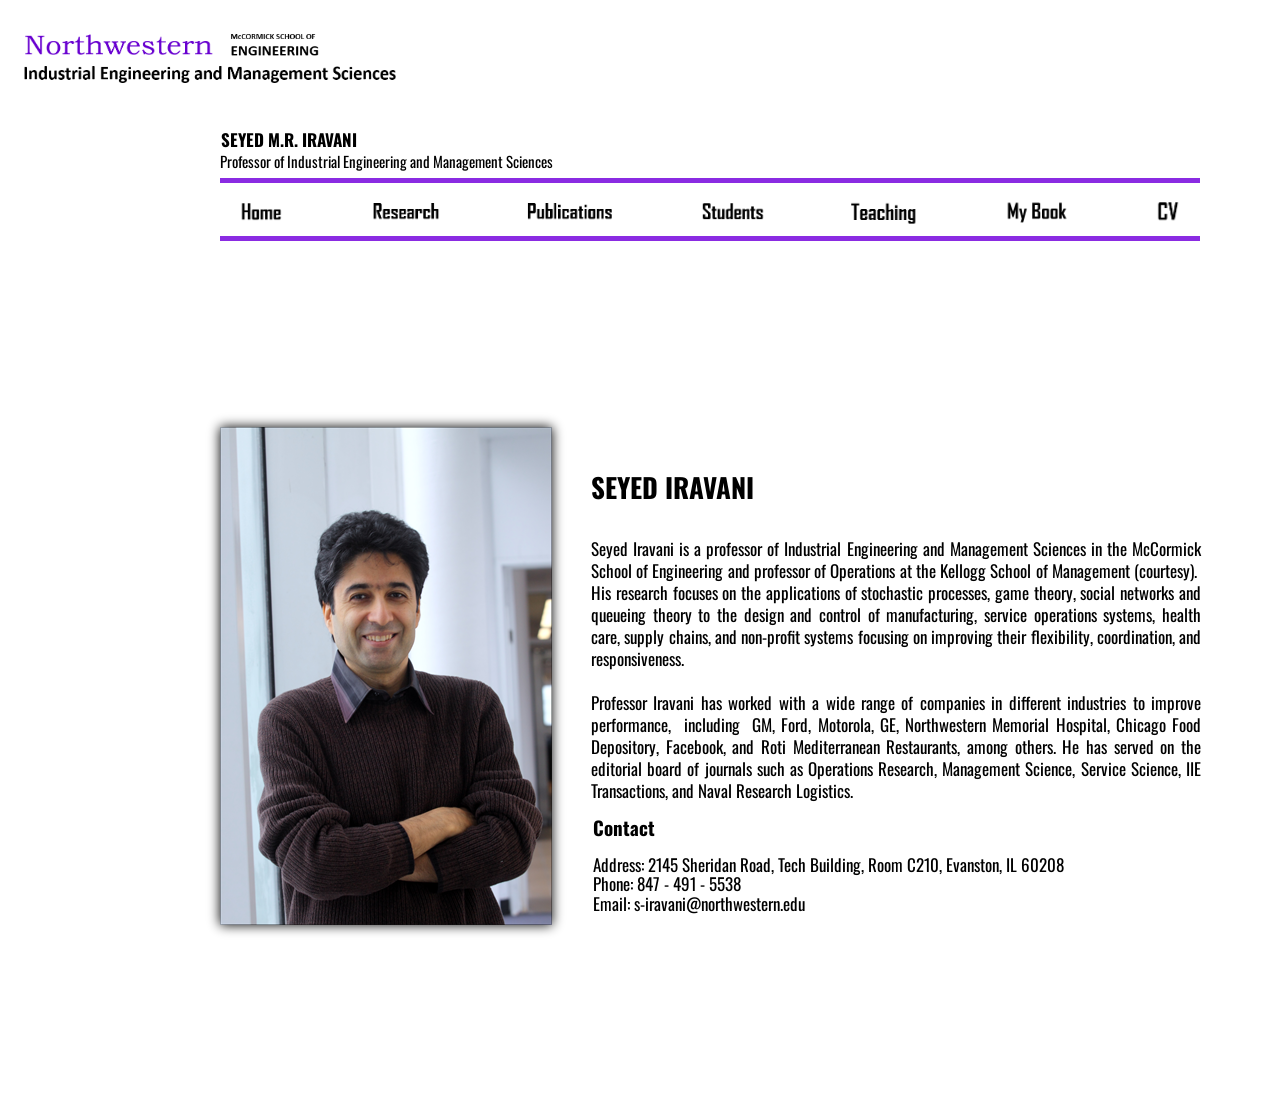
==== index.html @ 7a3b7474 "Add files via upload" ====
<!doctype html>
<html>
<head>
<meta charset="utf-8">
<title>Iravani, Seyed M.R. | Northwestern University</title>
<meta name="generator" content="WYSIWYG Web Builder 16 - http://www.wysiwygwebbuilder.com">
<link href="https://fonts.googleapis.com/css?family=Oswald" rel="stylesheet">
<link href="My_Site.css" rel="stylesheet">
<link href="index.css" rel="stylesheet">
</head>
<body>
<div id="PageHeader1" style="position:fixed;text-align:left;left:0;top:0;right:0;height:262px;z-index:20;">
<hr id="Line1" style="position:absolute;left:220px;top:178px;width:980px;z-index:0;">
<hr id="Line2" style="position:absolute;left:220px;top:236px;width:980px;z-index:1;">
<div id="wb_Line3" style="position:absolute;left:216px;top:23px;width:3px;height:36px;z-index:2;">
<img src="https://users.iems.northwestern.edu/~iravani/images/img0002.png" id="Line3" alt=""></div>
<div id="wb_Text7" style="position:absolute;left:220px;top:153px;width:420px;height:45px;z-index:3;">
<span style="color:#000000;font-family:Oswald;font-size:15px;">Professor of Industrial Engineering and Management Sciences</span></div>
<div id="wb_Text6" style="position:absolute;left:221px;top:130px;width:418px;height:53px;z-index:4;">
<span style="color:#000000;font-family:Oswald;font-size:17px;"><strong>SEYED M.R. IRAVANI</strong></span></div>
<div id="RollOver2" style="position:absolute;left:519px;top:190px;width:101px;height:38px;overflow:hidden;z-index:5">
<a href="Publications.html" title="Publications">
<img class="hover" alt="" src="images/Publications-over.png">
<span><img alt="" src="images/Publications.png"></span>
</a>
</div>
<div id="RollOver1" style="position:absolute;left:365px;top:190px;width:83px;height:38px;overflow:hidden;z-index:6">
<a href="Research-cloned.html" title="Reserach">
<img class="hover" alt="" src="images/Research-over.png">
<span><img alt="" src="images/Research.png"></span>
</a>
</div>
<div id="RollOver3" style="position:absolute;left:239px;top:190px;width:46px;height:39px;overflow:hidden;z-index:7">
<a href="index.html">
<img class="hover" alt="" src="images/Home-over.png">
<span><img alt="" src="images/Home.png"></span>
</a>
</div>
<div id="RollOver4" style="position:absolute;left:701px;top:190px;width:66px;height:38px;overflow:hidden;z-index:8">
<a href="Students.html" title="Students">
<img class="hover" alt="" src="images/Students-over.png">
<span><img alt="" src="images/Students.png"></span>
</a>
</div>
<div id="RollOver5" style="position:absolute;left:850px;top:190px;width:70px;height:39px;overflow:hidden;z-index:9">
<a href="Teaching.html">
<img class="hover" alt="" src="images/Teaching-over.png">
<span><img alt="" src="images/Teaching.png"></span>
</a>
</div>
<div id="RollOver6" style="position:absolute;left:1003px;top:190px;width:68px;height:38px;overflow:hidden;z-index:10">
<a href="Book-cloned.html">
<img class="hover" alt="" src="images/My-Book-over.png">
<span><img alt="" src="images/My-Book.png"></span>
</a>
</div>
<div id="RollOver7" style="position:absolute;left:1153px;top:188px;width:30px;height:42px;overflow:hidden;z-index:11">
<a href="CV_Web.pdf">
<img class="hover" alt="" src="images/CV-over.png">
<span><img alt="" src="images/CV.png"></span>
</a>
</div>
<div id="wb_Image2" style="position:absolute;left:23px;top:32px;width:192px;height:26px;z-index:12;">
<a href="https://www.northwestern.edu/" title="Northwestern University"><img src="images/Northwestern.png" id="Image2" alt=""></a></div>
<div id="wb_Image3" style="position:absolute;left:229px;top:32px;width:92px;height:26px;z-index:13;">
<a href="https://www.mccormick.northwestern.edu/"><img src="images/McCormick.png" id="Image3" alt=""></a></div>
<div id="wb_Image4" style="position:absolute;left:21px;top:63px;width:378px;height:23px;z-index:14;">
<a href="https://www.mccormick.northwestern.edu/industrial/"><img src="images/IEMS.png" id="Image4" alt=""></a></div>
</div>
<div id="wb_Image1" style="position:absolute;left:205px;top:412px;width:362px;height:528px;z-index:16;">
<img src="images/Iravani,&#32;Seyed.png" id="Image1" alt=""></div>
<div id="wb_Text1" style="position:absolute;left:591px;top:538px;width:610px;height:261px;text-align:justify;z-index:17;">
<span style="color:#000000;font-family:Oswald;font-size:17px;line-height:22px;">Seyed Iravani is a professor of Industrial Engineering and Management Sciences in the McCormick School of Engineering and professor of Operations at the Kellogg School of Management (courtesy).&nbsp; His research focuses on the applications of stochastic processes, game theory, social networks and queueing theory to the design and control of manufacturing, service operations systems, health care, supply chains, and non-profit systems focusing on improving their flexibility, coordination, and responsiveness.&nbsp; <br><br>Professor Iravani has worked with a wide range of companies in different industries to improve performance,&nbsp; including&nbsp; GM, Ford, Motorola, GE, Northwestern Memorial Hospital, Chicago Food Depository, Facebook, and Roti Mediterranean Restaurants, among others. He has served on the editorial board of journals such as Operations Research, Management Science, Service Science, IIE Transactions, and Naval Research Logistics.</span></div>
<div id="wb_Text9" style="position:absolute;left:593px;top:799px;width:590px;height:296px;z-index:18;">
<span style="color:#000000;font-family:Oswald;font-size:19px;line-height:57px;"><strong>Contact</strong></span><span style="color:#000000;font-family:Arial;font-size:19px;line-height:18px;"><br></span><span style="color:#000000;font-family:Oswald;font-size:17px;line-height:18px;">Address: 2145 Sheridan Road, Tech Building, Room C210, Evanston, IL 60208<br>Phone: 847 - 491 - 5538<br>Email: s-iravani@northwestern.edu <br><br><br><br><br><br><br><br><br><br></span></div>
<div id="wb_Text2" style="position:absolute;left:591px;top:471px;width:369px;height:81px;z-index:19;">
<span style="color:#000000;font-family:Oswald;font-size:27px;"><strong>SEYED IRAVANI</strong></span></div>
</body>
</html>
---- My_Site.css ----
h1, .h1
{
   font-family: Arial;
   font-weight: bold;
   font-size: 32px;
   text-decoration: none;
   color: #000000;
   background-color: transparent;
   margin: 0px 0px 0px 0px;
   padding: 0px 0px 0px 0px;
   display: inline;
}
h2, .h2
{
   font-family: Arial;
   font-weight: bold;
   font-size: 27px;
   text-decoration: none;
   color: #000000;
   background-color: transparent;
   margin: 0px 0px 0px 0px;
   padding: 0px 0px 0px 0px;
   display: inline;
}
h3, .h3
{
   font-family: Arial;
   font-weight: bold;
   font-size: 24px;
   text-decoration: none;
   color: #000000;
   background-color: transparent;
   margin: 0px 0px 0px 0px;
   padding: 0px 0px 0px 0px;
   display: inline;
}
h4, .h4
{
   font-family: Arial;
   font-weight: bold;
   font-size: 21px;
   font-style: italic;
   text-decoration: none;
   color: #000000;
   background-color: transparent;
   margin: 0px 0px 0px 0px;
   padding: 0px 0px 0px 0px;
   display: inline;
}
h5, .h5
{
   font-family: Arial;
   font-weight: bold;
   font-size: 19px;
   text-decoration: none;
   color: #000000;
   background-color: transparent;
   margin: 0px 0px 0px 0px;
   padding: 0px 0px 0px 0px;
   display: inline;
}
h6, .h6
{
   font-family: Arial;
   font-weight: bold;
   font-size: 16px;
   text-decoration: none;
   color: #000000;
   background-color: transparent;
   margin: 0px 0px 0px 0px;
   padding: 0px 0px 0px 0px;
   display: inline;
}
.CustomStyle
{
   font-family: "Courier New";
   font-weight: bold;
   font-size: 16px;
   text-decoration: none;
   color: #2E74B5;
   background-color: transparent;
}
---- index.css ----
body
{
   background-color: #FFFFFF;
   color: #000000;
   font-family: Arial;
   font-weight: normal;
   font-size: 13px;
   line-height: 1.1875;
   margin: 0;
   padding: 0;
}
a
{
   color: #0000FF;
   text-decoration: underline;
}
a:visited
{
   color: #800080;
}
a:active
{
   color: #FF0000;
}
a:hover
{
   color: #0000FF;
   text-decoration: underline;
}
input:focus, textarea:focus, select:focus
{
   outline: none;
}
#PageHeader1
{
   background-color: #FFFFFF;
   background-image: none;
   box-sizing: border-box;
}
#wb_Image1
{
   vertical-align: top;
}
#Image1
{
   border-width: 0;
   margin: 0;
   left: 0;
   top: 0;
   width: 100%;
   height: 100%;
}
#wb_Text1 
{
   background-color: transparent;
   background-image: none;
   border: 0px solid #000000;
   padding: 0;
   margin: 0;
   text-align: justify;
}
#wb_Text1 div
{
   text-align: justify;
}
#Line1
{
   border-color: #8A2BE2;
   border-style: solid;
   border-bottom-width: 5px;
   border-top: 0px;
   border-left: 0px;
   border-right: 0px;
   height: 0 !important;
   line-height: 0px !important;
   margin: 0;
   padding: 0;
}
#Line2
{
   border-color: #8A2BE2;
   border-style: solid;
   border-bottom-width: 5px;
   border-top: 0px;
   border-left: 0px;
   border-right: 0px;
   height: 0 !important;
   line-height: 0px !important;
   margin: 0;
   padding: 0;
}
#wb_Line3
{
   font-size: 0;
}
#Line3
{
   border-width: 0;
   height: 44px;
   width: 8px;
}
#wb_Text7 
{
   background-color: transparent;
   background-image: none;
   border: 0px solid #000000;
   padding: 0;
   margin: 0;
   text-align: left;
}
#wb_Text7 div
{
   text-align: left;
}
#wb_Text6 
{
   background-color: transparent;
   background-image: none;
   border: 0px solid #000000;
   padding: 0;
   margin: 0;
   text-align: left;
}
#wb_Text6 div
{
   text-align: left;
}
#wb_Text9 
{
   background-color: transparent;
   background-image: none;
   border: 0px solid #000000;
   padding: 0;
   margin: 0;
   text-align: left;
}
#wb_Text9 div
{
   text-align: left;
}
#RollOver2
{
   border: 0px solid #000000;
   margin: 0;
}
#RollOver2 a
{
   display: block;
   position: relative;
   height: 100%;
   width: 100%;
}
#RollOver2 a img
{
   position: absolute;
   z-index: 1;
   border-width: 0;
}
#RollOver2 span
{
   display: block;
   height: 100%;
   width: 100%;
   position: absolute;
   z-index: 2;
}
#RollOver2 .hover
{
   visibility: hidden;
}
#RollOver2:hover .hover
{
   visibility: visible;
}
#RollOver2:hover span
{
   visibility: hidden;
}
#RollOver2 img
{
   border-width: 0;
   position: absolute;
   left: 0;
   top: 0;
   width: 100%;
   height: 100%;
}
#RollOver1
{
   border: 0px solid #000000;
   margin: 0;
}
#RollOver1 a
{
   display: block;
   position: relative;
   height: 100%;
   width: 100%;
}
#RollOver1 a img
{
   position: absolute;
   z-index: 1;
   border-width: 0;
}
#RollOver1 span
{
   display: block;
   height: 100%;
   width: 100%;
   position: absolute;
   z-index: 2;
}
#RollOver1 .hover
{
   visibility: hidden;
}
#RollOver1:hover .hover
{
   visibility: visible;
}
#RollOver1:hover span
{
   visibility: hidden;
}
#RollOver1 img
{
   border-width: 0;
   position: absolute;
   left: 0;
   top: 0;
   width: 100%;
   height: 100%;
}
#RollOver3
{
   border: 0px solid #000000;
   margin: 0;
}
#RollOver3 a
{
   display: block;
   position: relative;
   height: 100%;
   width: 100%;
}
#RollOver3 a img
{
   position: absolute;
   z-index: 1;
   border-width: 0;
}
#RollOver3 span
{
   display: block;
   height: 100%;
   width: 100%;
   position: absolute;
   z-index: 2;
}
#RollOver3 .hover
{
   visibility: hidden;
}
#RollOver3:hover .hover
{
   visibility: visible;
}
#RollOver3:hover span
{
   visibility: hidden;
}
#RollOver3 img
{
   border-width: 0;
   position: absolute;
   left: 0;
   top: 0;
   width: 100%;
   height: 100%;
}
#RollOver4
{
   border: 0px solid #000000;
   margin: 0;
}
#RollOver4 a
{
   display: block;
   position: relative;
   height: 100%;
   width: 100%;
}
#RollOver4 a img
{
   position: absolute;
   z-index: 1;
   border-width: 0;
}
#RollOver4 span
{
   display: block;
   height: 100%;
   width: 100%;
   position: absolute;
   z-index: 2;
}
#RollOver4 .hover
{
   visibility: hidden;
}
#RollOver4:hover .hover
{
   visibility: visible;
}
#RollOver4:hover span
{
   visibility: hidden;
}
#RollOver4 img
{
   border-width: 0;
   position: absolute;
   left: 0;
   top: 0;
   width: 100%;
   height: 100%;
}
#RollOver5
{
   border: 0px solid #000000;
   margin: 0;
}
#RollOver5 a
{
   display: block;
   position: relative;
   height: 100%;
   width: 100%;
}
#RollOver5 a img
{
   position: absolute;
   z-index: 1;
   border-width: 0;
}
#RollOver5 span
{
   display: block;
   height: 100%;
   width: 100%;
   position: absolute;
   z-index: 2;
}
#RollOver5 .hover
{
   visibility: hidden;
}
#RollOver5:hover .hover
{
   visibility: visible;
}
#RollOver5:hover span
{
   visibility: hidden;
}
#RollOver5 img
{
   border-width: 0;
   position: absolute;
   left: 0;
   top: 0;
   width: 100%;
   height: 100%;
}
#RollOver6
{
   border: 0px solid #000000;
   margin: 0;
}
#RollOver6 a
{
   display: block;
   position: relative;
   height: 100%;
   width: 100%;
}
#RollOver6 a img
{
   position: absolute;
   z-index: 1;
   border-width: 0;
}
#RollOver6 span
{
   display: block;
   height: 100%;
   width: 100%;
   position: absolute;
   z-index: 2;
}
#RollOver6 .hover
{
   visibility: hidden;
}
#RollOver6:hover .hover
{
   visibility: visible;
}
#RollOver6:hover span
{
   visibility: hidden;
}
#RollOver6 img
{
   border-width: 0;
   position: absolute;
   left: 0;
   top: 0;
   width: 100%;
   height: 100%;
}
#RollOver7
{
   border: 0px solid #000000;
   margin: 0;
}
#RollOver7 a
{
   display: block;
   position: relative;
   height: 100%;
   width: 100%;
}
#RollOver7 a img
{
   position: absolute;
   z-index: 1;
   border-width: 0;
}
#RollOver7 span
{
   display: block;
   height: 100%;
   width: 100%;
   position: absolute;
   z-index: 2;
}
#RollOver7 .hover
{
   visibility: hidden;
}
#RollOver7:hover .hover
{
   visibility: visible;
}
#RollOver7:hover span
{
   visibility: hidden;
}
#RollOver7 img
{
   border-width: 0;
   position: absolute;
   left: 0;
   top: 0;
   width: 100%;
   height: 100%;
}
#wb_Image2
{
   vertical-align: top;
}
#Image2
{
   border: 0px solid #000000;
   padding: 0;
   margin: 0;
   left: 0;
   top: 0;
   width: 100%;
   height: 100%;
}
#wb_Image3
{
   vertical-align: top;
}
#Image3
{
   border: 0px solid #000000;
   padding: 0;
   margin: 0;
   left: 0;
   top: 0;
   width: 100%;
   height: 100%;
}
#wb_Image4
{
   vertical-align: top;
}
#Image4
{
   border: 0px solid #000000;
   padding: 0;
   margin: 0;
   left: 0;
   top: 0;
   width: 100%;
   height: 100%;
}
#wb_Text2 
{
   background-color: transparent;
   background-image: none;
   border: 0px solid #000000;
   padding: 0;
   margin: 0;
   text-align: left;
}
#wb_Text2 div
{
   text-align: left;
}
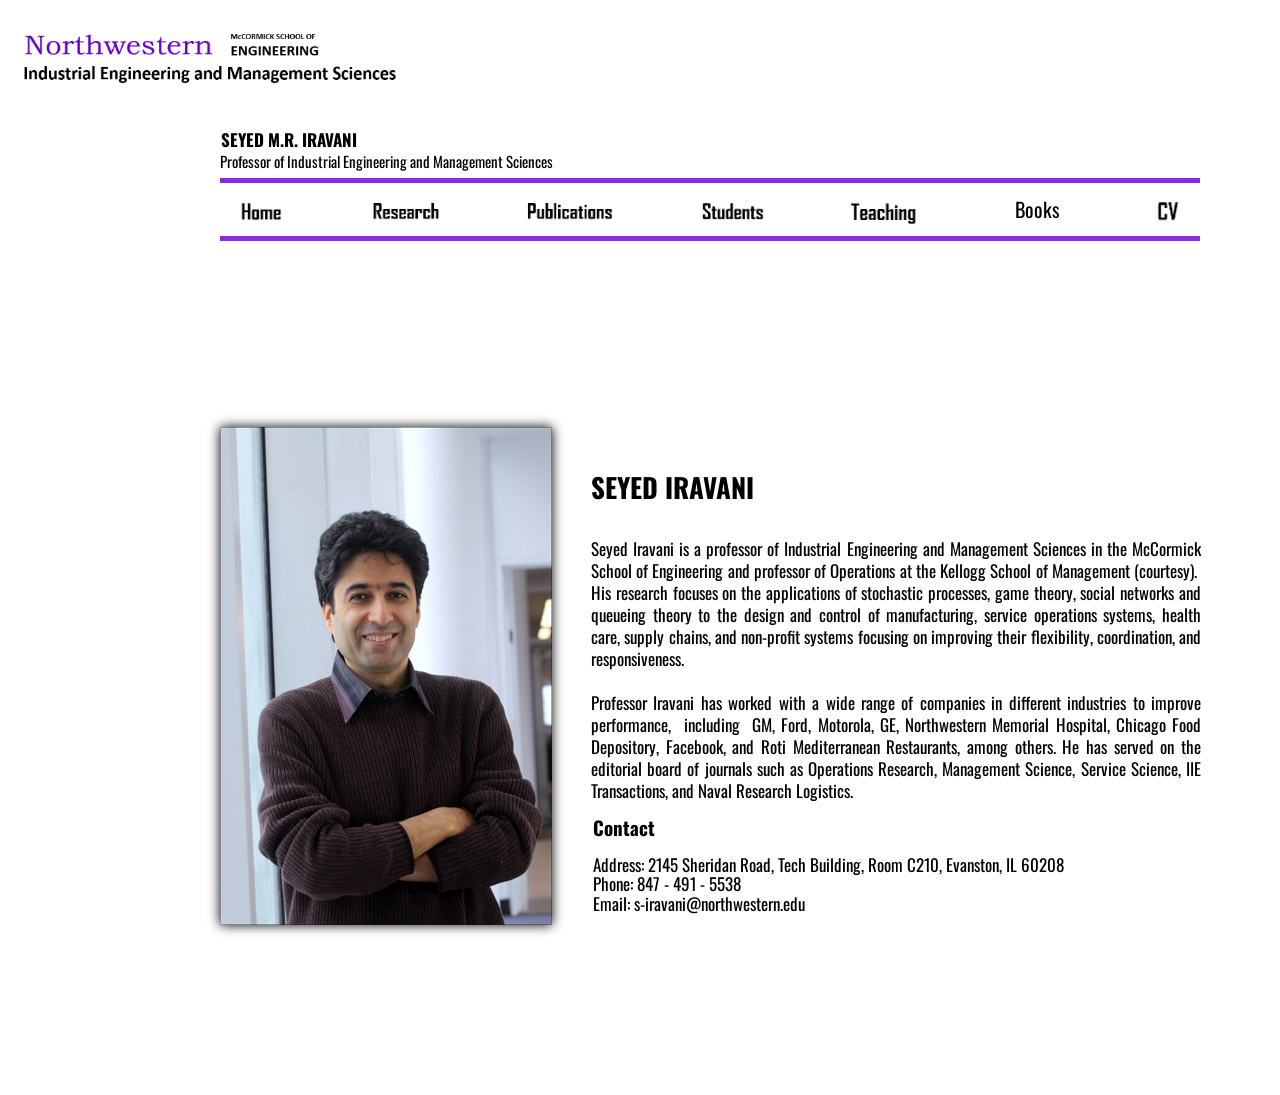
==== commit 6525148f: "Add files via upload" ====
--- a/index.html
+++ b/index.html
@@ -1,79 +1,75 @@
-<!doctype html>
-<html>
-<head>
-<meta charset="utf-8">
-<title>Iravani, Seyed M.R. | Northwestern University</title>
-<meta name="generator" content="WYSIWYG Web Builder 16 - http://www.wysiwygwebbuilder.com">
-<link href="https://fonts.googleapis.com/css?family=Oswald" rel="stylesheet">
-<link href="My_Site.css" rel="stylesheet">
-<link href="index.css" rel="stylesheet">
-</head>
-<body>
-<div id="PageHeader1" style="position:fixed;text-align:left;left:0;top:0;right:0;height:262px;z-index:20;">
-<hr id="Line1" style="position:absolute;left:220px;top:178px;width:980px;z-index:0;">
-<hr id="Line2" style="position:absolute;left:220px;top:236px;width:980px;z-index:1;">
-<div id="wb_Line3" style="position:absolute;left:216px;top:23px;width:3px;height:36px;z-index:2;">
-<img src="https://users.iems.northwestern.edu/~iravani/images/img0002.png" id="Line3" alt=""></div>
-<div id="wb_Text7" style="position:absolute;left:220px;top:153px;width:420px;height:45px;z-index:3;">
-<span style="color:#000000;font-family:Oswald;font-size:15px;">Professor of Industrial Engineering and Management Sciences</span></div>
-<div id="wb_Text6" style="position:absolute;left:221px;top:130px;width:418px;height:53px;z-index:4;">
-<span style="color:#000000;font-family:Oswald;font-size:17px;"><strong>SEYED M.R. IRAVANI</strong></span></div>
-<div id="RollOver2" style="position:absolute;left:519px;top:190px;width:101px;height:38px;overflow:hidden;z-index:5">
-<a href="Publications.html" title="Publications">
-<img class="hover" alt="" src="images/Publications-over.png">
-<span><img alt="" src="images/Publications.png"></span>
-</a>
-</div>
-<div id="RollOver1" style="position:absolute;left:365px;top:190px;width:83px;height:38px;overflow:hidden;z-index:6">
-<a href="Research-cloned.html" title="Reserach">
-<img class="hover" alt="" src="images/Research-over.png">
-<span><img alt="" src="images/Research.png"></span>
-</a>
-</div>
-<div id="RollOver3" style="position:absolute;left:239px;top:190px;width:46px;height:39px;overflow:hidden;z-index:7">
-<a href="index.html">
-<img class="hover" alt="" src="images/Home-over.png">
-<span><img alt="" src="images/Home.png"></span>
-</a>
-</div>
-<div id="RollOver4" style="position:absolute;left:701px;top:190px;width:66px;height:38px;overflow:hidden;z-index:8">
-<a href="Students.html" title="Students">
-<img class="hover" alt="" src="images/Students-over.png">
-<span><img alt="" src="images/Students.png"></span>
-</a>
-</div>
-<div id="RollOver5" style="position:absolute;left:850px;top:190px;width:70px;height:39px;overflow:hidden;z-index:9">
-<a href="Teaching.html">
-<img class="hover" alt="" src="images/Teaching-over.png">
-<span><img alt="" src="images/Teaching.png"></span>
-</a>
-</div>
-<div id="RollOver6" style="position:absolute;left:1003px;top:190px;width:68px;height:38px;overflow:hidden;z-index:10">
-<a href="Book-cloned.html">
-<img class="hover" alt="" src="images/My-Book-over.png">
-<span><img alt="" src="images/My-Book.png"></span>
-</a>
-</div>
-<div id="RollOver7" style="position:absolute;left:1153px;top:188px;width:30px;height:42px;overflow:hidden;z-index:11">
-<a href="CV_Web.pdf">
-<img class="hover" alt="" src="images/CV-over.png">
-<span><img alt="" src="images/CV.png"></span>
-</a>
-</div>
-<div id="wb_Image2" style="position:absolute;left:23px;top:32px;width:192px;height:26px;z-index:12;">
-<a href="https://www.northwestern.edu/" title="Northwestern University"><img src="images/Northwestern.png" id="Image2" alt=""></a></div>
-<div id="wb_Image3" style="position:absolute;left:229px;top:32px;width:92px;height:26px;z-index:13;">
-<a href="https://www.mccormick.northwestern.edu/"><img src="images/McCormick.png" id="Image3" alt=""></a></div>
-<div id="wb_Image4" style="position:absolute;left:21px;top:63px;width:378px;height:23px;z-index:14;">
-<a href="https://www.mccormick.northwestern.edu/industrial/"><img src="images/IEMS.png" id="Image4" alt=""></a></div>
-</div>
-<div id="wb_Image1" style="position:absolute;left:205px;top:412px;width:362px;height:528px;z-index:16;">
-<img src="images/Iravani,&#32;Seyed.png" id="Image1" alt=""></div>
-<div id="wb_Text1" style="position:absolute;left:591px;top:538px;width:610px;height:261px;text-align:justify;z-index:17;">
-<span style="color:#000000;font-family:Oswald;font-size:17px;line-height:22px;">Seyed Iravani is a professor of Industrial Engineering and Management Sciences in the McCormick School of Engineering and professor of Operations at the Kellogg School of Management (courtesy).&nbsp; His research focuses on the applications of stochastic processes, game theory, social networks and queueing theory to the design and control of manufacturing, service operations systems, health care, supply chains, and non-profit systems focusing on improving their flexibility, coordination, and responsiveness.&nbsp; <br><br>Professor Iravani has worked with a wide range of companies in different industries to improve performance,&nbsp; including&nbsp; GM, Ford, Motorola, GE, Northwestern Memorial Hospital, Chicago Food Depository, Facebook, and Roti Mediterranean Restaurants, among others. He has served on the editorial board of journals such as Operations Research, Management Science, Service Science, IIE Transactions, and Naval Research Logistics.</span></div>
-<div id="wb_Text9" style="position:absolute;left:593px;top:799px;width:590px;height:296px;z-index:18;">
-<span style="color:#000000;font-family:Oswald;font-size:19px;line-height:57px;"><strong>Contact</strong></span><span style="color:#000000;font-family:Arial;font-size:19px;line-height:18px;"><br></span><span style="color:#000000;font-family:Oswald;font-size:17px;line-height:18px;">Address: 2145 Sheridan Road, Tech Building, Room C210, Evanston, IL 60208<br>Phone: 847 - 491 - 5538<br>Email: s-iravani@northwestern.edu <br><br><br><br><br><br><br><br><br><br></span></div>
-<div id="wb_Text2" style="position:absolute;left:591px;top:471px;width:369px;height:81px;z-index:19;">
-<span style="color:#000000;font-family:Oswald;font-size:27px;"><strong>SEYED IRAVANI</strong></span></div>
-</body>
+<!doctype html>
+<html>
+<head>
+<meta charset="utf-8">
+<title>Iravani, Seyed M.R. | Northwestern University</title>
+<meta name="generator" content="WYSIWYG Web Builder 16 - http://www.wysiwygwebbuilder.com">
+<link href="https://fonts.googleapis.com/css?family=Oswald" rel="stylesheet">
+<link href="My_Site.css" rel="stylesheet">
+<link href="index.css" rel="stylesheet">
+</head>
+<body>
+<div id="PageHeader1" style="position:fixed;text-align:left;left:0;top:0;right:0;height:262px;z-index:20;">
+<hr id="Line1" style="position:absolute;left:220px;top:178px;width:980px;z-index:0;">
+<hr id="Line2" style="position:absolute;left:220px;top:236px;width:980px;z-index:1;">
+<div id="wb_Line3" style="position:absolute;left:216px;top:23px;width:3px;height:36px;z-index:2;">
+<img src="https://users.iems.northwestern.edu/~iravani/images/img0002.png" id="Line3" alt=""></div>
+<div id="wb_Text7" style="position:absolute;left:220px;top:153px;width:420px;height:45px;z-index:3;">
+<span style="color:#000000;font-family:Oswald;font-size:15px;">Professor of Industrial Engineering and Management Sciences</span></div>
+<div id="wb_Text6" style="position:absolute;left:221px;top:130px;width:418px;height:53px;z-index:4;">
+<span style="color:#000000;font-family:Oswald;font-size:17px;"><strong>SEYED M.R. IRAVANI</strong></span></div>
+<div id="RollOver2" style="position:absolute;left:519px;top:190px;width:101px;height:38px;overflow:hidden;z-index:5">
+<a href="Publications.html" title="Publications">
+<img class="hover" alt="" src="images/Publications-over.png">
+<span><img alt="" src="images/Publications.png"></span>
+</a>
+</div>
+<div id="RollOver1" style="position:absolute;left:365px;top:190px;width:83px;height:38px;overflow:hidden;z-index:6">
+<a href="Research-cloned.html" title="Reserach">
+<img class="hover" alt="" src="images/Research-over.png">
+<span><img alt="" src="images/Research.png"></span>
+</a>
+</div>
+<div id="RollOver3" style="position:absolute;left:239px;top:190px;width:46px;height:39px;overflow:hidden;z-index:7">
+<a href="index.html">
+<img class="hover" alt="" src="images/Home-over.png">
+<span><img alt="" src="images/Home.png"></span>
+</a>
+</div>
+<div id="RollOver4" style="position:absolute;left:701px;top:190px;width:66px;height:38px;overflow:hidden;z-index:8">
+<a href="Students.html" title="Students">
+<img class="hover" alt="" src="images/Students-over.png">
+<span><img alt="" src="images/Students.png"></span>
+</a>
+</div>
+<div id="RollOver5" style="position:absolute;left:850px;top:190px;width:70px;height:39px;overflow:hidden;z-index:9">
+<a href="Teaching.html">
+<img class="hover" alt="" src="images/Teaching-over.png">
+<span><img alt="" src="images/Teaching.png"></span>
+</a>
+</div>
+<div id="RollOver6" style="position:absolute;left:1003px;top:190px;width:68px;height:38px;overflow:hidden;z-index:10"><a href="Book-cloned.html" aria-label="Books" style="font-family:Oswald,sans-serif;font-size:20px;line-height:38px;text-align:center;text-decoration:none;color:#000" onmouseover="this.style.color=\'#8A2BE2\'" onmouseout="this.style.color=\'#000\'">Books</a>
+</div>
+<div id="RollOver7" style="position:absolute;left:1153px;top:188px;width:30px;height:42px;overflow:hidden;z-index:11">
+<a href="CV_Web.pdf">
+<img class="hover" alt="" src="images/CV-over.png">
+<span><img alt="" src="images/CV.png"></span>
+</a>
+</div>
+<div id="wb_Image2" style="position:absolute;left:23px;top:32px;width:192px;height:26px;z-index:12;">
+<a href="https://www.northwestern.edu/" title="Northwestern University"><img src="images/Northwestern.png" id="Image2" alt=""></a></div>
+<div id="wb_Image3" style="position:absolute;left:229px;top:32px;width:92px;height:26px;z-index:13;">
+<a href="https://www.mccormick.northwestern.edu/"><img src="images/McCormick.png" id="Image3" alt=""></a></div>
+<div id="wb_Image4" style="position:absolute;left:21px;top:63px;width:378px;height:23px;z-index:14;">
+<a href="https://www.mccormick.northwestern.edu/industrial/"><img src="images/IEMS.png" id="Image4" alt=""></a></div>
+</div>
+<div id="wb_Image1" style="position:absolute;left:205px;top:412px;width:362px;height:528px;z-index:16;">
+<img src="images/Iravani,&#32;Seyed.png" id="Image1" alt=""></div>
+<div id="wb_Text1" style="position:absolute;left:591px;top:538px;width:610px;height:261px;text-align:justify;z-index:17;">
+<span style="color:#000000;font-family:Oswald;font-size:17px;line-height:22px;">Seyed Iravani is a professor of Industrial Engineering and Management Sciences in the McCormick School of Engineering and professor of Operations at the Kellogg School of Management (courtesy).&nbsp; His research focuses on the applications of stochastic processes, game theory, social networks and queueing theory to the design and control of manufacturing, service operations systems, health care, supply chains, and non-profit systems focusing on improving their flexibility, coordination, and responsiveness.&nbsp; <br><br>Professor Iravani has worked with a wide range of companies in different industries to improve performance,&nbsp; including&nbsp; GM, Ford, Motorola, GE, Northwestern Memorial Hospital, Chicago Food Depository, Facebook, and Roti Mediterranean Restaurants, among others. He has served on the editorial board of journals such as Operations Research, Management Science, Service Science, IIE Transactions, and Naval Research Logistics.</span></div>
+<div id="wb_Text9" style="position:absolute;left:593px;top:799px;width:590px;height:296px;z-index:18;">
+<span style="color:#000000;font-family:Oswald;font-size:19px;line-height:57px;"><strong>Contact</strong></span><span style="color:#000000;font-family:Arial;font-size:19px;line-height:18px;"><br></span><span style="color:#000000;font-family:Oswald;font-size:17px;line-height:18px;">Address: 2145 Sheridan Road, Tech Building, Room C210, Evanston, IL 60208<br>Phone: 847 - 491 - 5538<br>Email: s-iravani@northwestern.edu <br><br><br><br><br><br><br><br><br><br></span></div>
+<div id="wb_Text2" style="position:absolute;left:591px;top:471px;width:369px;height:81px;z-index:19;">
+<span style="color:#000000;font-family:Oswald;font-size:27px;"><strong>SEYED IRAVANI</strong></span></div>
+</body>
 </html>
